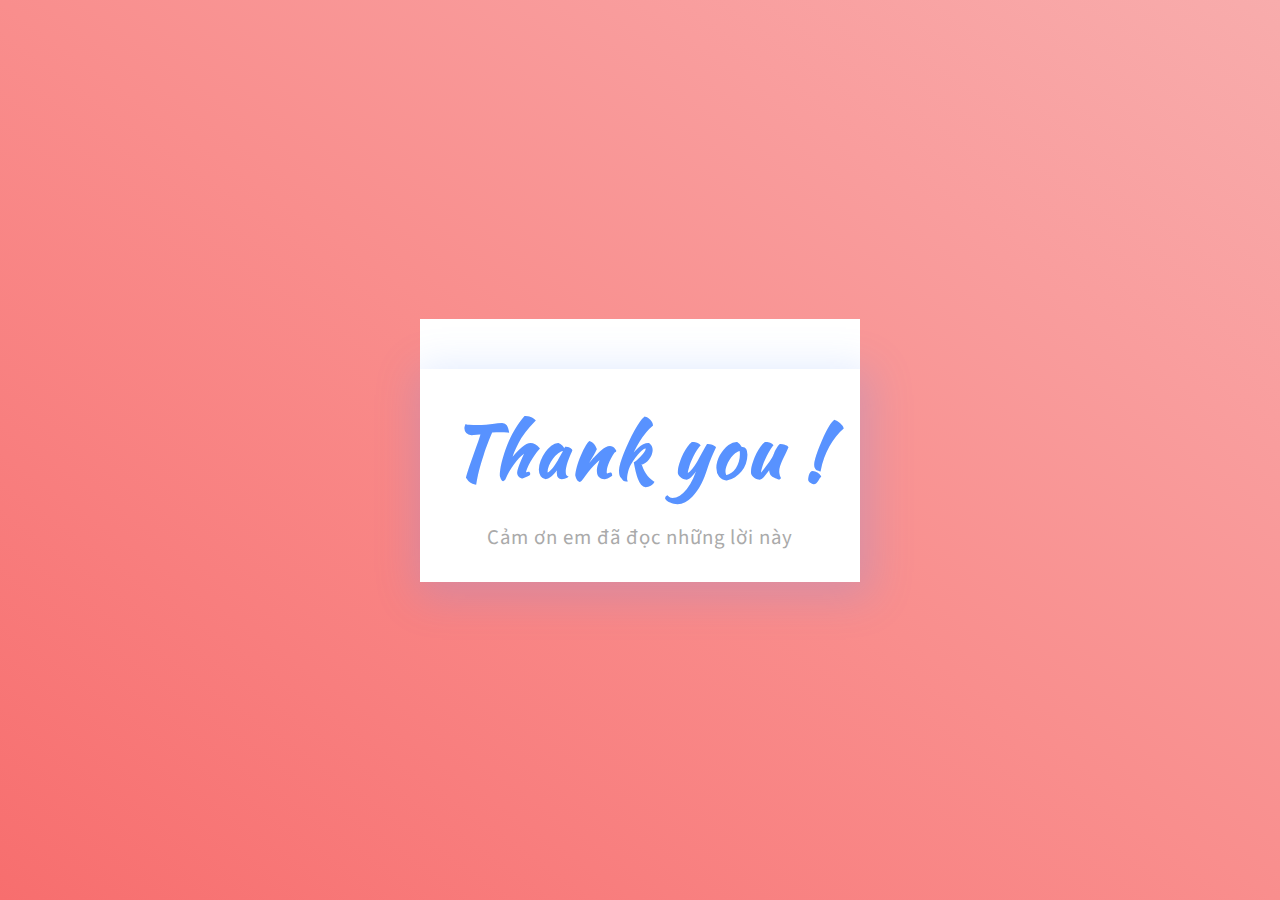
==== index1.html @ c427cc35 "adđ" ====
<!DOCTYPE html>
<html>
<head>
    <meta charset="utf-8">
    <link rel="stylesheet" href="style.css">
    <meta http-equiv="X-UA-Compatible" content="IE=edge">
    <script async defer src="https://connect.facebook.net/en_US/sdk.js#xfbml=1&version=v3.2"></script>  
    <script src="https://ajax.googleapis.com/ajax/libs/jquery/3.6.0/jquery.min.js"></script>
<title></title>
<style>
*{
  margin:0;
  padding:0;
  font-family: 'Indie Flower', cursive;
}
body,html{
  display:flex;
  flex-direction:column;
  justify-content:center;
  align-items:center;
  width:100%;
  height:100%;
  background-image: linear-gradient(to right top, #f76e6e, #f87e7e, #f98e8d, #f99d9d, #f8acac);
  overflow: hidden;
}
.content{
    background-color:white   ;
}

.wrapper-1{
  width:100%;
  height:100vh;
  display: flex;
flex-direction: column;
}
.wrapper-2{
  padding :30px;
  text-align:center;
}
h1{
    font-family: 'Kaushan Script', cursive;
  font-size:4em;
  letter-spacing:3px;
  color:#5892FF ;
  margin:0;
  margin-bottom:20px;
}
.wrapper-2 p{
  margin:0;
  font-size:1.3em;
  color:#aaa;
  font-family: 'Source Sans Pro', sans-serif;
  letter-spacing:1px;
}
.go-home{
  color:#fff;
  background:#5892FF;
  border:none;
  padding:10px 50px;
  margin:30px 0;
  border-radius:30px;
  text-transform:capitalize;
  box-shadow: 0 10px 16px 1px rgba(174, 199, 251, 1);
}
.footer-like{
  margin-top: auto; 
  background:#D7E6FE;
  padding:6px;
  text-align:center;
}
.footer-like p{
  margin:0;
  padding:4px;
  color:#5892FF;
  font-family: 'Source Sans Pro', sans-serif;
  letter-spacing:1px;
}
.footer-like p a{
  text-decoration:none;
  color:#5892FF;
  font-weight:600;
}

@media (min-width:360px){
  h1{
    font-size:4.5em;
  }
  .go-home{
    margin-bottom:20px;
  }
}

@media (min-width:600px){
  .content{
  max-width:1000px;
  margin:0 auto;
}
  .wrapper-1{
  height: initial;
  max-width:620px;
  margin:0 auto;
  margin-top:50px;
  box-shadow: 4px 8px 40px 8px rgba(88, 146, 255, 0.2);
}
  
}
</style>
</head>
<body>
    <div class=content>
        <div class="wrapper-1">
          <div class="wrapper-2">
            <h1>Thank you !</h1>
            <p>Cảm ơn em đã đọc những lời này </p>
          </div>
      </div>
      </div>
      <link href="https://fonts.googleapis.com/css?family=Kaushan+Script|Source+Sans+Pro" rel="stylesheet">
</body>
</html>
---- style.css ----
@import url('https://fonts.googleapis.com/css?family=Indie+Flower');
@import url('https://use.fontawesome.com/releases/v5.7.2/css/all.css');
*{
  margin:0;
  padding:0;
  font-family: 'Indie Flower', cursive;
}
body,html{
  display:flex;
  flex-direction:column;
  justify-content:center;
  align-items:center;
  width:100%;
  height:100%;
  background-image: linear-gradient(to right top, #f76e6e, #f87e7e, #f98e8d, #f99d9d, #f8acac);
  overflow: hidden;
}


@keyframes text{
  0%{
    opacity:0;
  }
  100%{
    opacity:1;
  }
}
@keyframes heart{
  0%{
    opacity:1;
    transform:scale(1,1);
  }
  10%{
    transform:scale(1.4,1.4);
  }
  30%{
    transform:scale(1,1);
  }
  75%{
    transform:scale(1.2,1.2);
  }
  100%,90%{
    opacity:1;
    transform:scale(1,1);
  }
}
.heart-text{
/*   display:none; */
}
h1 span,.heart-svg-container{
  opacity:0;
  animation-name: text;
  animation-duration: 0.5s;
  animation-timing-function: linear;
  animation-delay: 0.5s;
  animation-iteration-count: 1;
  animation-fill-mode:forwards;
}
.heart-svg-container{
  opacity:1;
  height:300px;
  width:300px;
  animation-name: heart;
  animation-duration: 1s;
  animation-delay: 7s;
  animation-iteration-count: infinite;
  overflow:hidden;
}
.heart-beat-svg-container{
  position:absolute;
  width: 100%;
  height:160px;
  background:rgba(0,0,0,0.1);
}

.heart-svg{
  transform:scale(0.5,0.5);
  position:relative;
  top:-150px;
  left:-100px;
}
.heart-beat-svg{
  height:100%;
}
.heart-g{
  fill:#d40000;
}
.heart-circle{
  fill:url(#grad1);
}

@keyframes heart-path{
  0%{
    stroke-dasharray:0px 300px;
    fill-opacity:0;
  }
  70%{
    fill-opacity:0;
  }
  100%{
    stroke-dasharray:1250px 1250px;
    fill-opacity:1;
  }
}
.heart-path{
  fill:url(#grad2);
  fill-opacity:0;
  stroke:url(#grad2);
  stroke-opacity:1;
  stroke-width:5px;
  stroke-dasharray:0px 500px;
  stroke-dashoffset:0px;
  animation-name: heart-path;
  animation-duration: 5s;
  animation-delay: 2s;
  animation-iteration-count: 1;
  animation-fill-mode:forwards;
}
.heart-beat-path{
  fill:none;
  fill-opacity:1;
  stroke:red;
  stroke-width:3px;
/*   stroke-opacity:1;
  stroke-width:5px;
  stroke-dasharray:0px 500px;
  stroke-dashoffset:0px; */
/*   animation-name: heart-path;
  animation-duration: 5s;
  animation-delay: 2s;
  animation-iteration-count: 1;
  animation-fill-mode:forwards; */
}
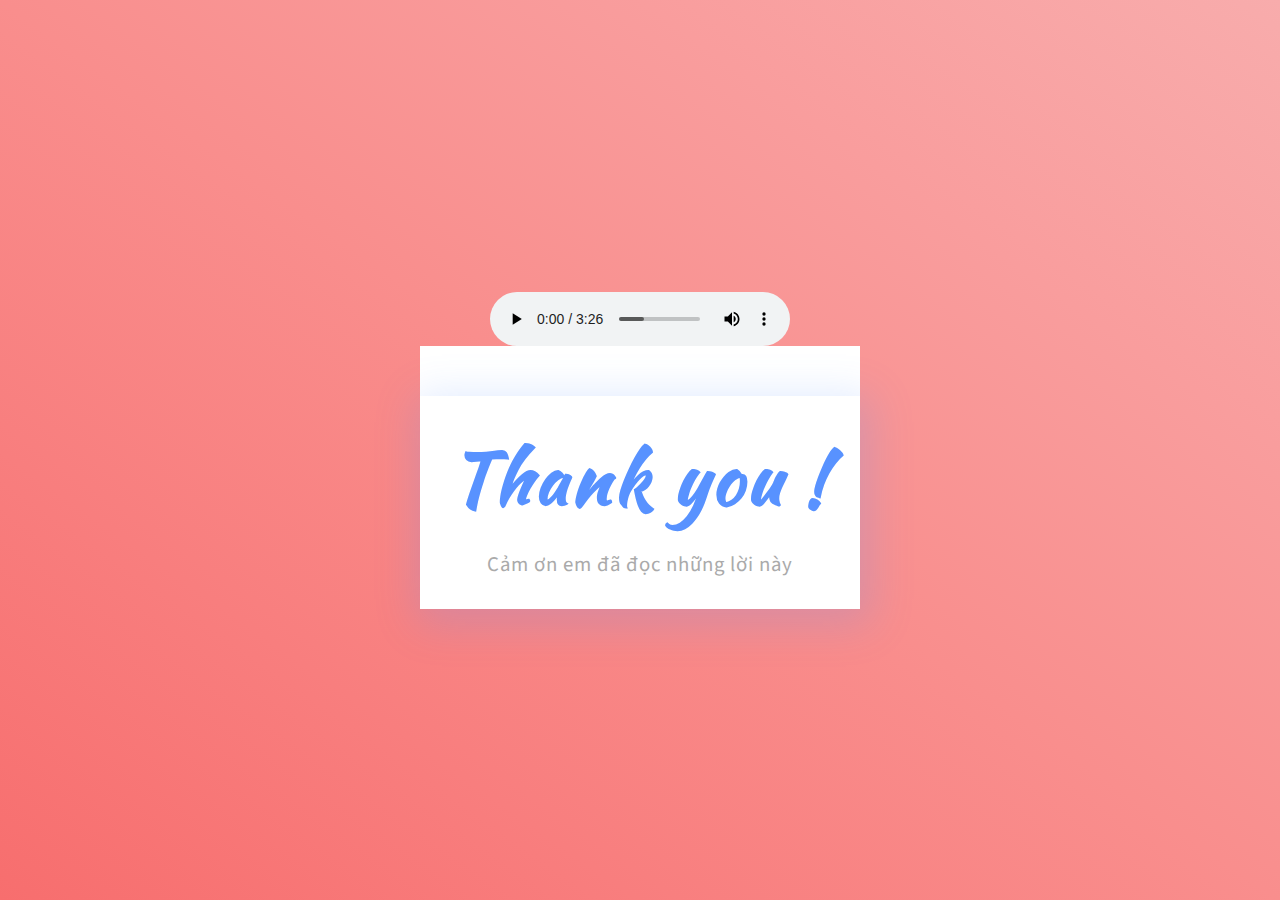
==== commit 0264ec5d: "hihi" ====
--- a/index1.html
+++ b/index1.html
@@ -107,6 +107,8 @@
 </style>
 </head>
 <body>
+  <audio src="nhac.mp3" id="my_audio" controls loop="loop"></audio>
+
     <div class=content>
         <div class="wrapper-1">
           <div class="wrapper-2">
@@ -117,4 +119,9 @@
       </div>
       <link href="https://fonts.googleapis.com/css?family=Kaushan+Script|Source+Sans+Pro" rel="stylesheet">
 </body>
+<script type="text/javascript">
+  window.onload=function(){
+    document.getElementById("my_audio").play();
+  }
+</script>
 </html>